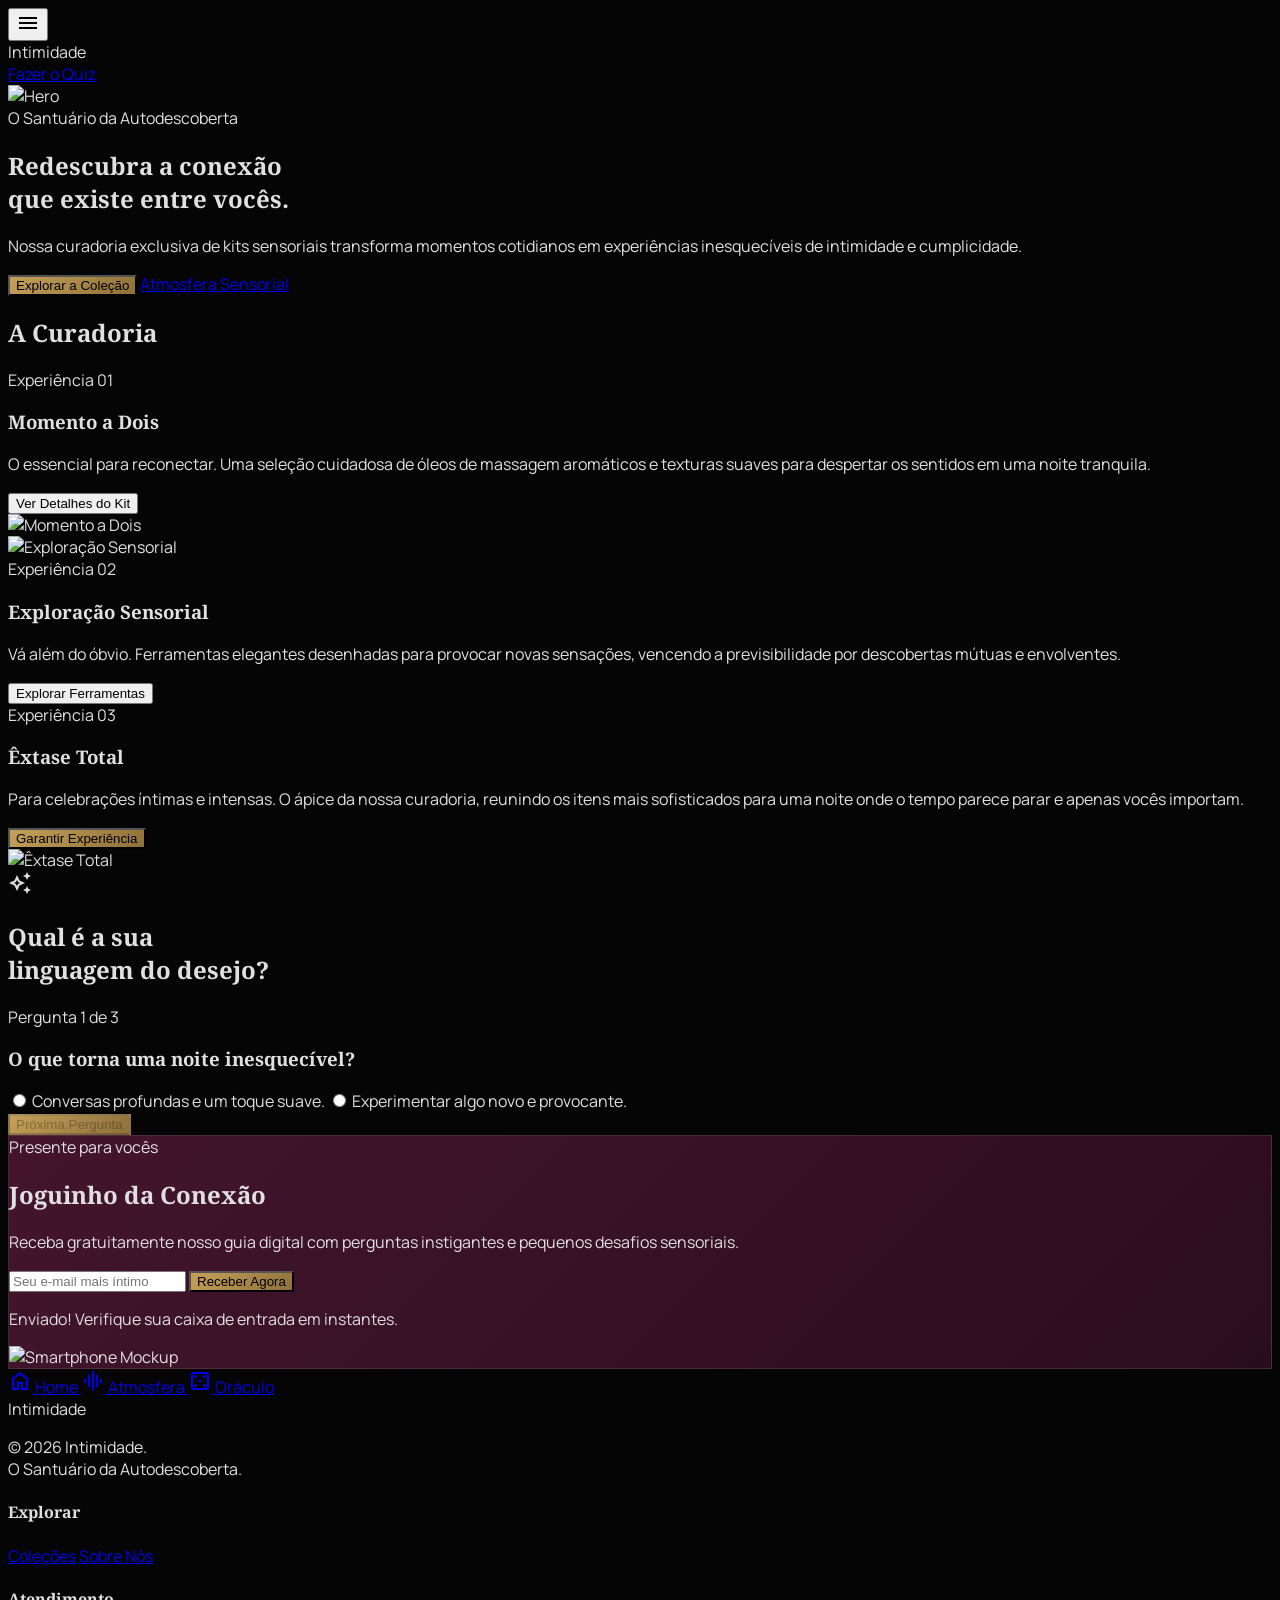
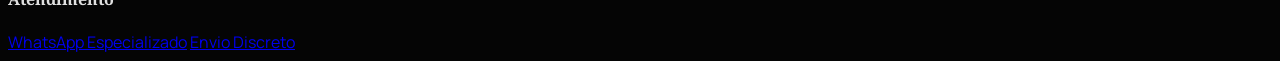
==== index.html @ 679e3906 "Agora sim: Intimidade v1.0" ====
<!DOCTYPE html>
<html lang="pt-BR">
<head>
    <meta charset="utf-8"/>
    <meta content="width=device-width, initial-scale=1.0" name="viewport"/>
    <title>Intimidade - O Santuário da Autodescoberta</title>
    
    <!-- Scripts e Fontes -->
    <script src="https://cdn.tailwindcss.com?plugins=forms,container-queries"></script>
    <link href="https://fonts.googleapis.com" rel="preconnect"/>
    <link crossorigin="" href="https://fonts.gstatic.com" rel="preconnect"/>
    <link href="https://fonts.googleapis.com/css2?family=Manrope:wght@300;400;500;600&family=Noto+Serif:ital,wght@0,400;0,600;0,700;1,400;1,600&display=swap" rel="stylesheet"/>
    <link href="https://fonts.googleapis.com/css2?family=Material+Symbols+Outlined:wght,FILL@100..700,0..1&display=swap" rel="stylesheet"/>

    <script>
        tailwind.config = {
            darkMode: "class",
            theme: {
                extend: {
                    colors: {
                        "primary": "#44152d",      // Vinho Profundo (Velvet)
                        "secondary": "#C5A059",    // Ouro Champagne (Design System)
                        "background": "#050505",   // Fundo Dark Luxury
                        "surface": "#1c1c1e",
                        "on-background": "#e0e0e0",
                        "on-surface": "#e0e0e0",
                        "on-surface-variant": "rgba(255, 255, 255, 0.6)",
                        "outline-variant": "rgba(255, 255, 255, 0.1)",
                    },
                    fontFamily: {
                        "headline": ["Noto Serif", "serif"],
                        "body": ["Manrope", "sans-serif"],
                    },
                    borderRadius: {
                        "xl": "1rem",
                    }
                }
            }
        }
    </script>

    <style>
        body { 
            font-family: 'Manrope', sans-serif; 
            background-color: #050505; 
            color: #e0e0e0; 
            scroll-behavior: smooth;
        }
        h1, h2, h3, h4, h5, h6 { font-family: 'Noto Serif', serif; }
        
        .gold-gradient {
            background: linear-gradient(135deg, #C5A059 0%, #8e703a 100%);
        }
        .velvet-gradient { 
            background: linear-gradient(135deg, #44152d 0%, #2a0d1c 100%); 
            border: 1px solid rgba(255, 255, 255, 0.1);
        }
        .velvet-gradient-hover:hover { 
            background: linear-gradient(135deg, #C5A059 0%, #8e703a 100%);
            color: #050505;
        }

        /* Animações de Scroll */
        .reveal {
            opacity: 0;
            transform: translateY(30px);
            transition: all 0.8s ease-out;
        }
        .reveal.active {
            opacity: 1;
            transform: translateY(0);
        }

        /* Ajuste de Imagens */
        .img-overlay {
            position: relative;
        }
        .img-overlay::after {
            content: '';
            position: absolute;
            inset: 0;
            background: linear-gradient(to bottom, transparent 60%, #050505 100%);
        }
    </style>
</head>

<body class="antialiased min-h-screen pb-20 md:pb-0">

<!-- Header -->
<header class="fixed top-0 w-full z-50 bg-black/60 backdrop-blur-md border-b border-white/5 hidden md:block">
    <div class="max-w-screen-2xl mx-auto flex justify-between items-center px-8 py-5">
        <button class="text-secondary hover:scale-110 transition-transform">
            <span class="material-symbols-outlined">menu</span>
        </button>
        <div class="text-3xl font-serif italic text-white tracking-tighter">
            Intimidade
        </div>
        <a href="jogo.html" class="font-body text-[11px] uppercase tracking-[0.3em] text-secondary border border-secondary/30 px-5 py-2 rounded-full hover:bg-secondary hover:text-black transition-all">
            Fazer o Quiz
        </a>
    </div>
</header>

<main>
    <!-- Hero Section -->
    <section class="relative h-[90vh] flex items-center justify-center overflow-hidden">
        <div class="absolute inset-0 z-0">
            <img alt="Hero" class="w-full h-full object-cover opacity-80" src="assets/hero.png"/>
            <div class="absolute inset-0 bg-gradient-to-b from-black/60 via-transparent to-background"></div>
        </div>
        
        <div class="relative z-10 max-w-5xl mx-auto px-6 text-center reveal active">
            <span class="font-body text-secondary text-sm tracking-[0.4em] uppercase mb-8 block">O Santuário da Autodescoberta</span>
            <h1 class="font-headline text-5xl md:text-8xl font-light text-white leading-[1.1] mb-10">
                Redescubra a conexão <br/><span class="italic text-secondary">que existe entre vocês.</span>
            </h1>
            <p class="font-body text-lg md:text-xl text-on-surface-variant max-w-2xl mx-auto mb-12 leading-relaxed">
                Nossa curadoria exclusiva de kits sensoriais transforma momentos cotidianos em experiências inesquecíveis de intimidade e cumplicidade.
            </p>
            <div class="flex flex-col md:flex-row gap-6 justify-center">
                <button onclick="document.getElementById('curadoria').scrollIntoView({behavior: 'smooth'})" class="gold-gradient text-black font-bold py-5 px-12 rounded-full hover:scale-105 transition-all shadow-[0_10px_30px_rgba(197,160,89,0.3)]">
                    Explorar a Coleção
                </button>
                <a href="atmosfera.html" class="bg-white/5 backdrop-blur-sm border border-white/10 text-white py-5 px-12 rounded-full hover:bg-white/10 transition-all flex items-center justify-center">
                    Atmosfera Sensorial
                </a>
            </div>
        </div>
    </section>

    <!-- Curated Kits -->
    <section class="py-32 px-6 max-w-screen-2xl mx-auto">
        <div class="text-center mb-32 reveal">
            <h2 class="font-headline text-4xl md:text-5xl text-white mb-6 italic">A Curadoria</h2>
            <div class="w-20 h-px bg-secondary mx-auto"></div>
        </div>

        <!-- Kit 01 -->
        <div class="grid grid-cols-1 md:grid-cols-12 gap-16 items-center mb-48 reveal">
            <div class="md:col-span-5 md:col-start-2 order-2 md:order-1">
                <span class="text-secondary font-body text-xs tracking-widest uppercase mb-4 block">Experiência 01</span>
                <h3 class="font-headline text-4xl text-white mb-6">Momento a Dois</h3>
                <p class="text-on-surface-variant text-lg leading-relaxed mb-10">
                    O essencial para reconectar. Uma seleção cuidadosa de óleos de massagem aromáticos e texturas suaves para despertar os sentidos em uma noite tranquila.
                </p>
                <button class="text-secondary border-b border-secondary/30 pb-2 hover:border-secondary transition-all">Ver Detalhes do Kit</button>
            </div>
            <div class="md:col-span-6 order-1 md:order-2">
                <div class="relative group overflow-hidden rounded-2xl">
                    <div class="absolute inset-0 bg-secondary/10 opacity-0 group-hover:opacity-100 transition-opacity z-10"></div>
                    <img alt="Momento a Dois" class="w-full h-[600px] object-cover transition-transform duration-700 group-hover:scale-110" src="https://lh3.googleusercontent.com/aida-public/[base64]"/>
                </div>
            </div>
        </div>

        <!-- Kit 02 -->
        <div class="grid grid-cols-1 md:grid-cols-12 gap-16 items-center mb-48 reveal">
            <div class="md:col-span-6 md:col-start-1">
                <div class="relative group overflow-hidden rounded-2xl">
                    <img alt="Exploração Sensorial" class="w-full h-[600px] object-cover transition-transform duration-700 group-hover:scale-110" src="https://lh3.googleusercontent.com/aida-public/[base64]"/>
                </div>
            </div>
            <div class="md:col-span-5">
                <span class="text-secondary font-body text-xs tracking-widest uppercase mb-4 block">Experiência 02</span>
                <h3 class="font-headline text-4xl text-white mb-6">Exploração Sensorial</h3>
                <p class="text-on-surface-variant text-lg leading-relaxed mb-10">
                    Vá além do óbvio. Ferramentas elegantes desenhadas para provocar novas sensações, vencendo a previsibilidade por descobertas mútuas e envolventes.
                </p>
                <button class="text-secondary border-b border-secondary/30 pb-2 hover:border-secondary transition-all">Explorar Ferramentas</button>
            </div>
        </div>

        <!-- Kit 03 -->
        <div class="grid grid-cols-1 md:grid-cols-12 gap-16 items-center mb-32 reveal">
            <div class="md:col-span-5 md:col-start-2 order-2 md:order-1">
                <span class="text-secondary font-body text-xs tracking-widest uppercase mb-4 block">Experiência 03</span>
                <h3 class="font-headline text-4xl text-white mb-6 italic">Êxtase Total</h3>
                <p class="text-on-surface-variant text-lg leading-relaxed mb-10">
                    Para celebrações íntimas e intensas. O ápice da nossa curadoria, reunindo os itens mais sofisticados para uma noite onde o tempo parece parar e apenas vocês importam.
                </p>
                <button class="gold-gradient text-black font-bold py-3 px-8 rounded-full hover:scale-105 transition-all">Garantir Experiência</button>
            </div>
            <div class="md:col-span-6 order-1 md:order-2">
                <div class="relative group overflow-hidden rounded-2xl">
                    <img alt="Êxtase Total" class="w-full h-[600px] object-cover transition-transform duration-700 group-hover:scale-110" src="assets/hero.png"/>
                </div>
            </div>
        </div>
    </section>

    <!-- Quiz Section -->
    <section class="py-32 bg-[#0a0a0a] border-y border-white/5">
        <div class="max-w-4xl mx-auto px-6 text-center reveal">
            <span class="material-symbols-outlined text-secondary text-5xl mb-8">auto_awesome</span>
            <h2 class="font-headline text-4xl md:text-6xl text-white mb-8">Qual é a sua <br/><span class="italic">linguagem do desejo?</span></h2>
            <div class="bg-surface p-10 md:p-16 rounded-3xl border border-white/5 shadow-2xl relative overflow-hidden">
                <div class="absolute top-0 left-0 w-1 h-full gold-gradient"></div>
                
                <div id="quiz-content">
                    <p class="font-body text-secondary text-sm mb-4" id="quiz-step">Pergunta 1 de 3</p>
                    <h3 class="font-headline text-2xl md:text-3xl text-white mb-12" id="quiz-question">O que torna uma noite inesquecível?</h3>
                    
                    <div class="space-y-4 text-left max-w-xl mx-auto">
                        <label class="block p-6 rounded-2xl bg-white/5 border border-white/10 hover:border-secondary/50 cursor-pointer transition-all group">
                            <input class="hidden quiz-option" name="quiz" type="radio" value="emocional" onclick="handleQuizClick()"/>
                            <span class="font-body text-on-surface group-hover:text-white transition-colors text-lg" id="opt-1">Conversas profundas e um toque suave.</span>
                        </label>
                        <label class="block p-6 rounded-2xl bg-white/5 border border-white/10 hover:border-secondary/50 cursor-pointer transition-all group">
                            <input class="hidden quiz-option" name="quiz" type="radio" value="fisico" onclick="handleQuizClick()"/>
                            <span class="font-body text-on-surface group-hover:text-white transition-colors text-lg" id="opt-2">Experimentar algo novo e provocante.</span>
                        </label>
                    </div>
                </div>
                
                <div class="mt-12 flex justify-center">
                    <button id="quiz-next" onclick="nextQuizStep()" class="gold-gradient text-black font-bold py-4 px-12 rounded-full hover:scale-105 transition-all opacity-50 cursor-not-allowed" disabled>
                        Próxima Pergunta
                    </button>
                </div>
            </div>
        </div>
    </section>

    <!-- Lead Magnet Section -->
    <section class="py-32 px-6 max-w-screen-xl mx-auto reveal">
        <div class="velvet-gradient rounded-[2.5rem] p-12 md:p-24 flex flex-col md:flex-row items-center gap-16">
            <div class="md:w-1/2">
                <span class="inline-block py-1 px-4 border border-secondary text-secondary font-body text-[10px] uppercase tracking-widest rounded-full mb-8">Presente para vocês</span>
                <h2 class="font-headline text-4xl md:text-5xl text-white mb-6 italic">Joguinho da Conexão</h2>
                <p class="text-on-surface-variant text-lg leading-relaxed mb-10">
                    Receba gratuitamente nosso guia digital com perguntas instigantes e pequenos desafios sensoriais.
                </p>
                <form id="lead-form" onsubmit="handleLead(event)" class="flex flex-col sm:flex-row gap-4">
                    <input id="lead-email" required class="flex-grow bg-white/5 border-white/10 rounded-xl px-6 py-4 text-white focus:border-secondary focus:ring-0 outline-none" placeholder="Seu e-mail mais íntimo" type="email"/>
                    <button type="submit" class="gold-gradient text-black font-bold px-10 py-4 rounded-xl hover:opacity-90 transition-opacity">Receber Agora</button>
                </form>
                <p id="lead-success" class="text-secondary mt-4 hidden italic">Enviado! Verifique sua caixa de entrada em instantes.</p>
            </div>
            <div class="md:w-1/2">
                <img alt="Smartphone Mockup" class="rounded-3xl shadow-2xl rotate-2 hover:rotate-0 transition-transform duration-700" src="https://lh3.googleusercontent.com/aida-public/[base64]"/>
            </div>
        </div>
    </section>
</main>

<!-- Mobile Navigation -->
<nav class="fixed bottom-0 left-0 w-full flex justify-around items-center py-4 px-6 bg-black/80 backdrop-blur-xl border-t border-white/5 z-50 md:hidden">
    <a href="index.html" class="text-secondary flex flex-col items-center gap-1">
        <span class="material-symbols-outlined">home</span>
        <span class="text-[9px] uppercase tracking-widest font-body">Home</span>
    </a>
    <a href="atmosfera.html" class="text-white/40 flex flex-col items-center gap-1">
        <span class="material-symbols-outlined">graphic_eq</span>
        <span class="text-[9px] uppercase tracking-widest font-body">Atmosfera</span>
    </a>
    <a href="jogo.html" class="text-white/40 flex flex-col items-center gap-1">
        <span class="material-symbols-outlined">casino</span>
        <span class="text-[9px] uppercase tracking-widest font-body">Oráculo</span>
    </a>
</nav>

<!-- Footer -->
<footer class="py-20 px-8 bg-black border-t border-white/5 text-center md:text-left">
    <div class="max-w-7xl mx-auto grid grid-cols-1 md:grid-cols-3 gap-12">
        <div>
            <span class="text-2xl font-serif italic text-white block mb-6">Intimidade</span>
            <p class="text-on-surface-variant text-sm">© 2026 Intimidade. <br/>O Santuário da Autodescoberta.</p>
        </div>
        <div class="space-y-4">
            <h4 class="text-white font-body text-xs uppercase tracking-widest mb-6">Explorar</h4>
            <a href="#" class="block text-on-surface-variant hover:text-secondary transition-colors">Coleções</a>
            <a href="#" class="block text-on-surface-variant hover:text-secondary transition-colors">Sobre Nós</a>
        </div>
        <div class="space-y-4">
            <h4 class="text-white font-body text-xs uppercase tracking-widest mb-6">Atendimento</h4>
            <a href="#" class="block text-on-surface-variant hover:text-secondary transition-colors">WhatsApp Especializado</a>
            <a href="#" class="block text-on-surface-variant hover:text-secondary transition-colors">Envio Discreto</a>
        </div>
    </div>
</footer>

<script>
    // Animação de Reveal no Scroll
    function reveal() {
        var reveals = document.querySelectorAll(".reveal");
        for (var i = 0; i < reveals.length; i++) {
            var windowHeight = window.innerHeight;
            var elementTop = reveals[i].getBoundingClientRect().top;
            var elementVisible = 150;
            if (elementTop < windowHeight - elementVisible) {
                reveals[i].classList.add("active");
            }
        }
    }
    window.addEventListener("scroll", reveal);
    reveal();

    // Lógica do Mini-Quiz
    let currentStep = 1;
    const questions = [
        { q: "O que torna uma noite inesquecível?", o1: "Conversas profundas e um toque suave.", o2: "Experimentar algo novo e provocante." },
        { q: "Qual o ambiente ideal para vocês?", o1: "Um refúgio tranquilo e acolhedor.", o2: "Um cenário luxuoso e misterioso." },
        { q: "O que buscam hoje?", o1: "Reconexão emocional.", o2: "Exploração sensorial intensa." }
    ];

    function handleQuizClick() {
        const btn = document.getElementById('quiz-next');
        btn.disabled = false;
        btn.classList.remove('opacity-50', 'cursor-not-allowed');
    }

    function nextQuizStep() {
        if (currentStep < 3) {
            currentStep++;
            document.getElementById('quiz-step').innerText = `Pergunta ${currentStep} de 3`;
            document.getElementById('quiz-question').innerText = questions[currentStep-1].q;
            document.getElementById('opt-1').innerText = questions[currentStep-1].o1;
            document.getElementById('opt-2').innerText = questions[currentStep-1].o2;
            
            // Reset button
            const btn = document.getElementById('quiz-next');
            btn.disabled = true;
            btn.classList.add('opacity-50', 'cursor-not-allowed');
            document.querySelectorAll('.quiz-option').forEach(opt => opt.checked = false);
        } else {
            window.location.href = "jogo.html";
        }
    }

    // Lead Form
    function handleLead(e) {
        e.preventDefault();
        document.getElementById('lead-form').classList.add('hidden');
        document.getElementById('lead-success').classList.remove('hidden');
    }
</script>

</body>
</html>
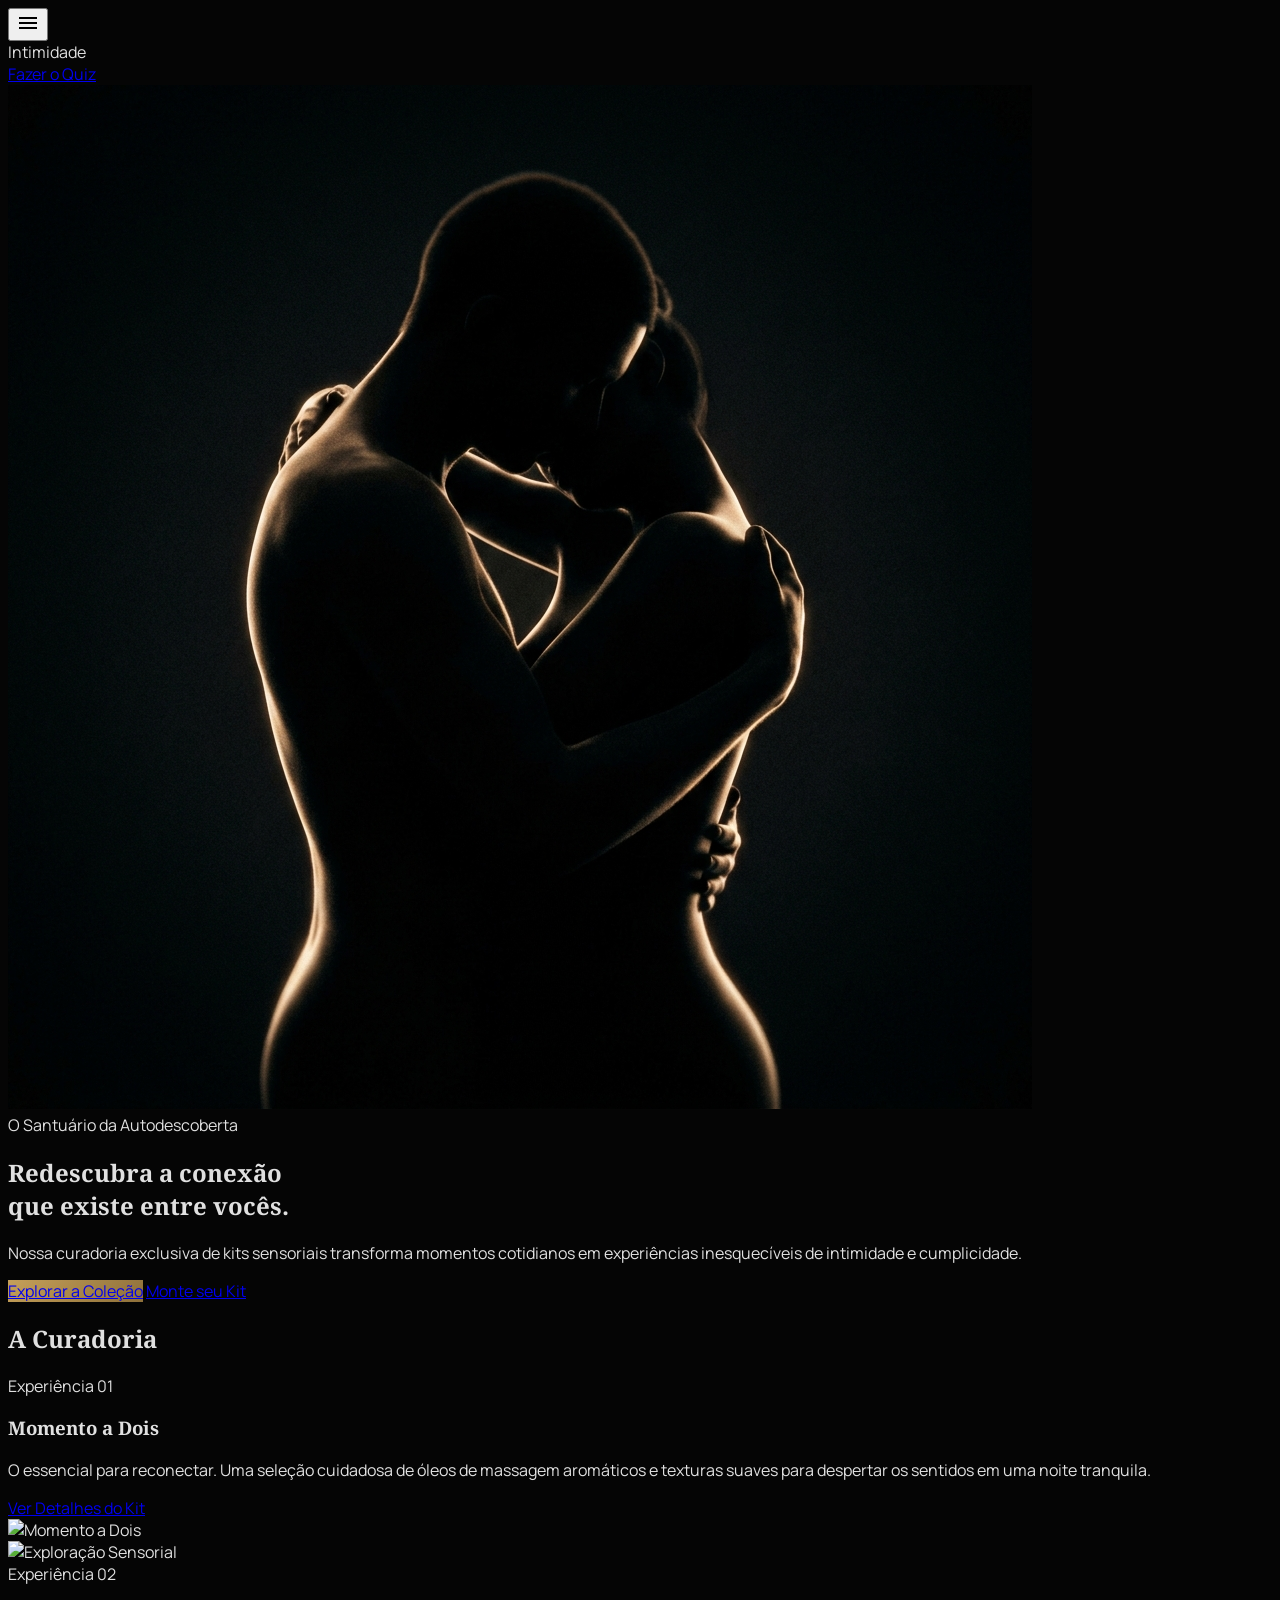
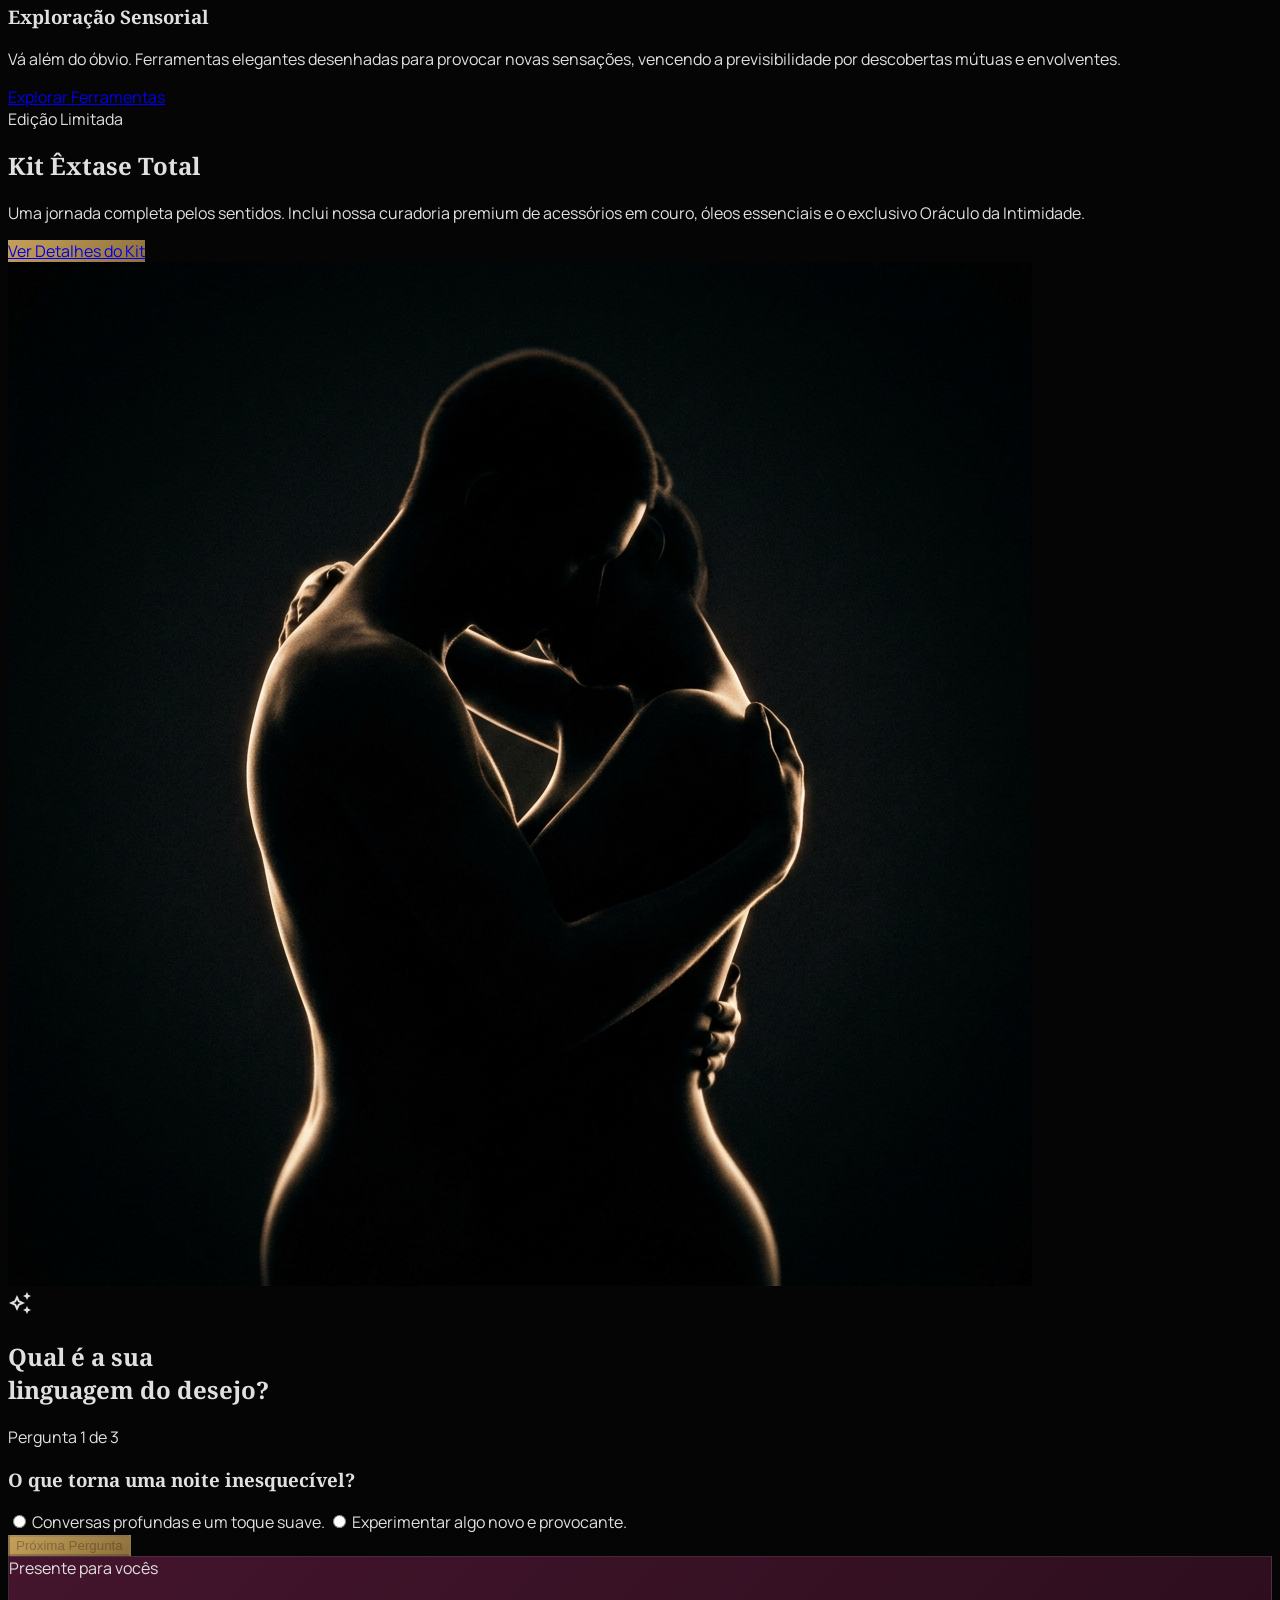
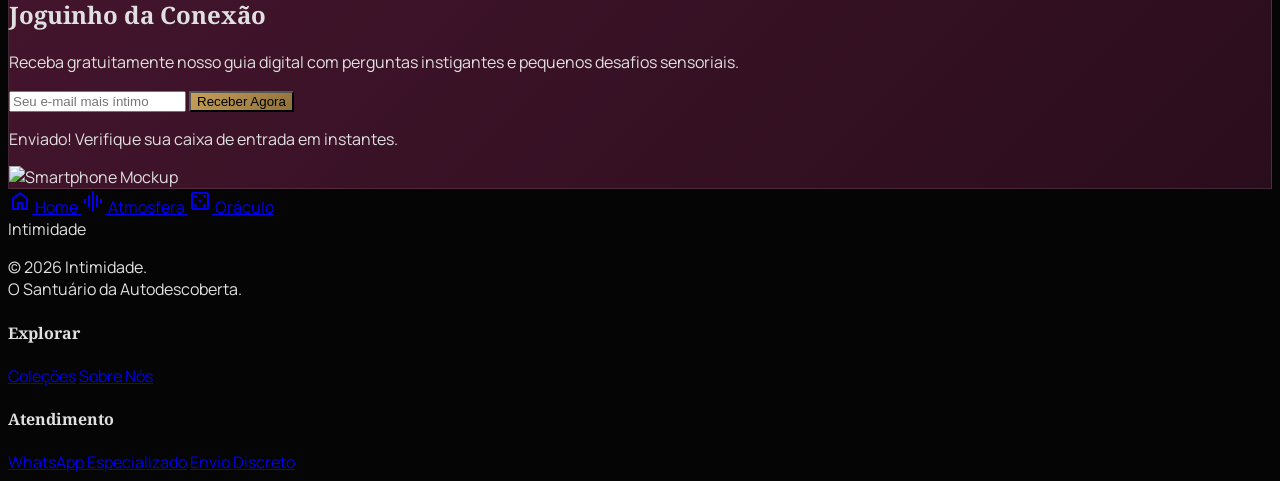
==== commit 72b0d694: "Publicando site completo: loja e imagens corrigidas" ====
--- a/index.html
+++ b/index.html
@@ -118,12 +118,10 @@
                 Nossa curadoria exclusiva de kits sensoriais transforma momentos cotidianos em experiências inesquecíveis de intimidade e cumplicidade.
             </p>
             <div class="flex flex-col md:flex-row gap-6 justify-center">
-                <button onclick="document.getElementById('curadoria').scrollIntoView({behavior: 'smooth'})" class="gold-gradient text-black font-bold py-5 px-12 rounded-full hover:scale-105 transition-all shadow-[0_10px_30px_rgba(197,160,89,0.3)]">
-                    Explorar a Coleção
-                </button>
-                <a href="atmosfera.html" class="bg-white/5 backdrop-blur-sm border border-white/10 text-white py-5 px-12 rounded-full hover:bg-white/10 transition-all flex items-center justify-center">
-                    Atmosfera Sensorial
-                </a>
+                <div class="flex flex-col sm:flex-row gap-6 justify-center">
+                    <a href="loja.html" class="gold-gradient text-black font-bold py-5 px-12 rounded-full hover:scale-105 transition-all text-sm uppercase tracking-widest">Explorar a Coleção</a>
+                    <a href="loja.html" class="border border-white/20 backdrop-blur-md text-white font-bold py-5 px-12 rounded-full hover:bg-white/5 transition-all text-sm uppercase tracking-widest">Monte seu Kit</a>
+                </div>
             </div>
         </div>
     </section>
@@ -143,7 +141,7 @@
                 <p class="text-on-surface-variant text-lg leading-relaxed mb-10">
                     O essencial para reconectar. Uma seleção cuidadosa de óleos de massagem aromáticos e texturas suaves para despertar os sentidos em uma noite tranquila.
                 </p>
-                <button class="text-secondary border-b border-secondary/30 pb-2 hover:border-secondary transition-all">Ver Detalhes do Kit</button>
+                <a href="loja.html" class="text-secondary border-b border-secondary/30 pb-2 hover:border-secondary transition-all">Ver Detalhes do Kit</a>
             </div>
             <div class="md:col-span-6 order-1 md:order-2">
                 <div class="relative group overflow-hidden rounded-2xl">
@@ -166,19 +164,19 @@
                 <p class="text-on-surface-variant text-lg leading-relaxed mb-10">
                     Vá além do óbvio. Ferramentas elegantes desenhadas para provocar novas sensações, vencendo a previsibilidade por descobertas mútuas e envolventes.
                 </p>
-                <button class="text-secondary border-b border-secondary/30 pb-2 hover:border-secondary transition-all">Explorar Ferramentas</button>
+                <a href="loja.html" class="text-secondary border-b border-secondary/30 pb-2 hover:border-secondary transition-all">Explorar Ferramentas</a>
             </div>
         </div>
 
         <!-- Kit 03 -->
         <div class="grid grid-cols-1 md:grid-cols-12 gap-16 items-center mb-32 reveal">
-            <div class="md:col-span-5 md:col-start-2 order-2 md:order-1">
-                <span class="text-secondary font-body text-xs tracking-widest uppercase mb-4 block">Experiência 03</span>
-                <h3 class="font-headline text-4xl text-white mb-6 italic">Êxtase Total</h3>
-                <p class="text-on-surface-variant text-lg leading-relaxed mb-10">
-                    Para celebrações íntimas e intensas. O ápice da nossa curadoria, reunindo os itens mais sofisticados para uma noite onde o tempo parece parar e apenas vocês importam.
-                </p>
-                <button class="gold-gradient text-black font-bold py-3 px-8 rounded-full hover:scale-105 transition-all">Garantir Experiência</button>
+            <div class="md:col-span-6 space-y-8">
+                <span class="text-secondary tracking-[0.3em] text-xs font-bold uppercase">Edição Limitada</span>
+                <h2 class="font-headline text-5xl text-white leading-tight italic">Kit Êxtase Total</h2>
+                <p class="text-on-surface-variant text-lg leading-relaxed">Uma jornada completa pelos sentidos. Inclui nossa curadoria premium de acessórios em couro, óleos essenciais e o exclusivo Oráculo da Intimidade.</p>
+                <div class="pt-6">
+                    <a href="loja.html" class="inline-block gold-gradient text-black font-bold py-4 px-10 rounded-full hover:scale-105 transition-all">Ver Detalhes do Kit</a>
+                </div>
             </div>
             <div class="md:col-span-6 order-1 md:order-2">
                 <div class="relative group overflow-hidden rounded-2xl">
